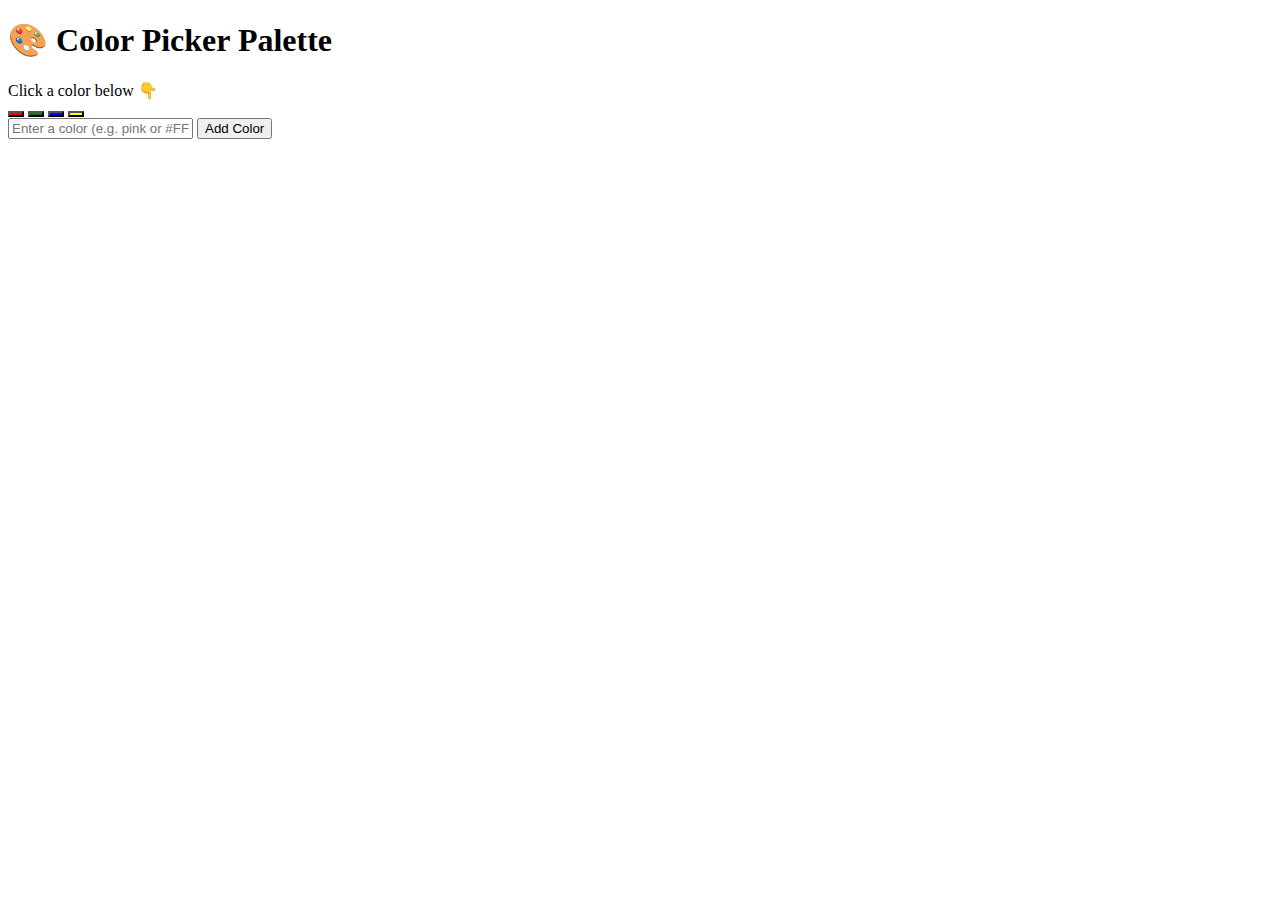
==== Lab7/index.html @ 12cac415 "Rename Lab7_index.html to Lab7/index.html" ====
<!DOCTYPE html>
<html lang="en">
<head>
  <meta charset="UTF-8" />
  <meta name="viewport" content="width=device-width, initial-scale=1.0"/>
  <title>Color Picker Palette</title>
  <link rel="stylesheet" href="Lab7_styles.css"/>
</head>
<body>
  <div class="container">
    <h1>🎨 Color Picker Palette</h1>

    <div class="color-box" id="colorBox">Click a color below 👇</div>

    <div id="colorButtons" class="button-container">
      <button class="color-btn" style="background-color: red;"></button>
      <button class="color-btn" style="background-color: green;"></button>
      <button class="color-btn" style="background-color: blue;"></button>
      <button class="color-btn" style="background-color: yellow;"></button>
    </div>

    <form id="addColorForm">
      <input type="text" id="colorInput" placeholder="Enter a color (e.g. pink or #FF5733)" />
      <button type="submit">Add Color</button>
    </form>
  </div>

  <script src="Lab7_script.js"></script>
</body>
</html>
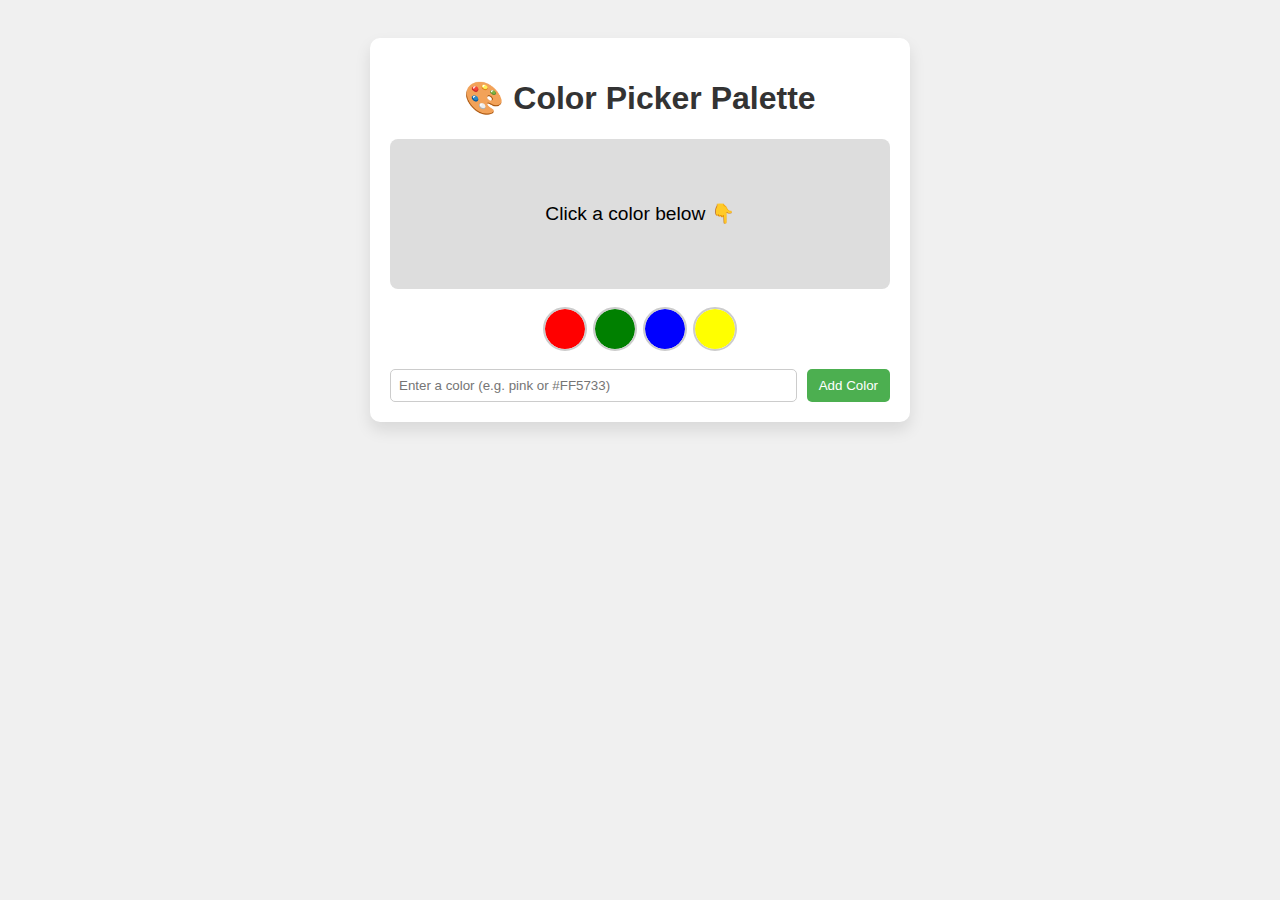
==== commit 8f9e6434: "Update index.html" ====
--- a/Lab7/index.html
+++ b/Lab7/index.html
@@ -4,7 +4,7 @@
   <meta charset="UTF-8" />
   <meta name="viewport" content="width=device-width, initial-scale=1.0"/>
   <title>Color Picker Palette</title>
-  <link rel="stylesheet" href="Lab7_styles.css"/>
+  <link rel="stylesheet" href="styles.css"/>
 </head>
 <body>
   <div class="container">
@@ -25,6 +25,6 @@
     </form>
   </div>
 
-  <script src="Lab7_script.js"></script>
+  <script src="script.js"></script>
 </body>
 </html>
--- a/Lab7/styles.css
+++ b/Lab7/styles.css
@@ -0,0 +1,81 @@
+body {
+    font-family: 'Segoe UI', sans-serif;
+    background: #f0f0f0;
+    padding: 30px;
+  }
+  
+  .container {
+    max-width: 500px;
+    margin: auto;
+    background: white;
+    border-radius: 10px;
+    padding: 20px;
+    box-shadow: 0 8px 16px rgba(0,0,0,0.1);
+    text-align: center;
+  }
+  
+  h1 {
+    color: #333;
+  }
+  
+  .color-box {
+    width: 100%;
+    height: 150px;
+    margin-bottom: 20px;
+    border-radius: 8px;
+    background-color: #ddd;
+    display: flex;
+    align-items: center;
+    justify-content: center;
+    font-size: 1.2em;
+    transition: background-color 0.5s ease;
+  }
+  
+  .button-container {
+    display: flex;
+    flex-wrap: wrap;
+    gap: 10px;
+    justify-content: center;
+    margin-bottom: 20px;
+  }
+  
+  .color-btn {
+    width: 40px;
+    height: 40px;
+    border: none;
+    border-radius: 50%;
+    cursor: pointer;
+    outline: 2px solid #ccc;
+    transition: transform 0.2s;
+  }
+  
+  .color-btn:hover {
+    transform: scale(1.1);
+  }
+  
+  form {
+    display: flex;
+    justify-content: center;
+    gap: 10px;
+  }
+  
+  input[type="text"] {
+    flex-grow: 1;
+    padding: 8px;
+    border-radius: 5px;
+    border: 1px solid #ccc;
+  }
+  
+  button[type="submit"] {
+    padding: 8px 12px;
+    border: none;
+    border-radius: 5px;
+    background-color: #4caf50;
+    color: white;
+    cursor: pointer;
+  }
+  
+  button[type="submit"]:hover {
+    background-color: #45a049;
+  }
+  
